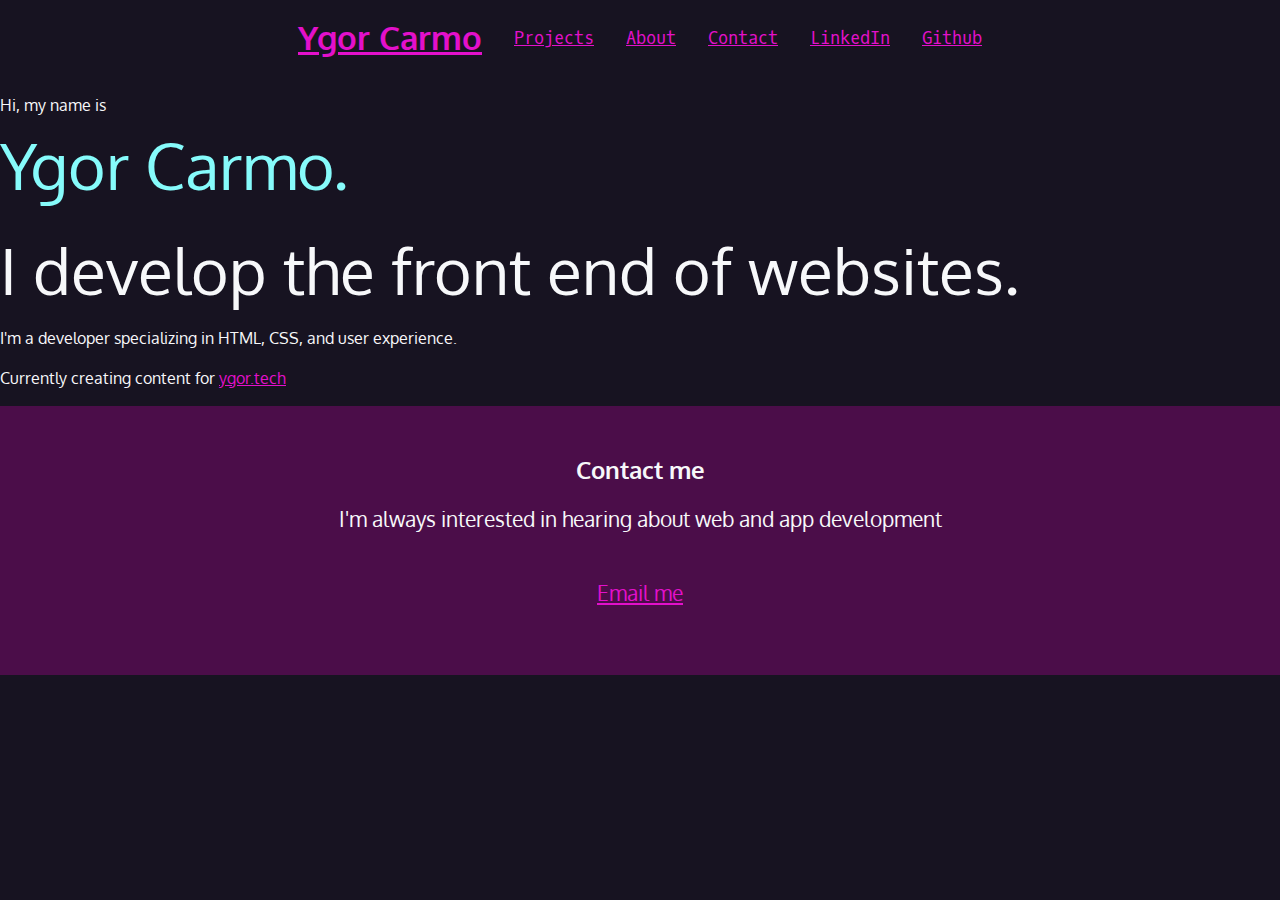
==== index.html @ 7783bc04 "feat: add navbar and contact section" ====
<!DOCTYPE html>
<html lang="en">
  <head>
    <meta charset="UTF-8" />
    <meta name="viewport" content="width=device-width, initial-scale=1.0" />
    <title>Ygor Carmo</title>
    <meta name="description" content="Ygor's Portifolio" />
    <link rel="preconnect" href="https://fonts.googleapis.com" />
    <link rel="preconnect" href="https://fonts.gstatic.com" crossorigin />
    <link
      href="https://fonts.googleapis.com/css2?family=Oxygen&family=Oxygen+Mono&display=swap"
      rel="stylesheet"
    />
    <link href="./styles.css" rel="stylesheet" />
  </head>
  <body>
    <nav>
      <ul>
        <li>
          <h1><a href="#">Ygor Carmo</a></h1>
        </li>
        <li><a href="#">Projects</a></li>
        <li><a href="#">About</a></li>
        <li><a href="#">Contact</a></li>
        <li><a href="#">LinkedIn</a></li>
        <li><a href="#">Github</a></li>
      </ul>
    </nav>
    <section id="intro">
      <p class="name">Hi, my name is <span>Ygor Carmo.</span></p>
      <h2>I develop the front end of websites.</h2>
      <p>I'm a developer specializing in HTML, CSS, and user experience.</p>
      <p>
        Currently creating content for
        <a href="https://ygor.tech" target="_blank">ygor.tech</a>
      </p>
    </section>
    <section id="contact">
      <h3>Contact me</h3>
      <p>I'm always interested in hearing about web and app development</p>
      <p><a href="mailto:test@example.com">Email me</a></p>
    </section>
  </body>
</html>
---- styles.css ----
:root {
  --black: #171321;
  --dkblue: #0d314b;
  --plum: #4b0d49;
  --hotmag: #ff17e4;
  --magenta: #e310cb;
  --aqua: #86fbfb;
  --white: #f7f8fa;
  --font-size: 1.3rem;
  --mono: "Oxygen Mono", monospace;
  --sans: "Oxygen", sans-serif;
}

/* border box model: https://css-tricks.com/box-sizing/ */
html {
  box-sizing: border-box;
}

*,
*::before,
*::after {
  box-sizing: inherit;
}

body {
  padding: 0;
  margin: 0;
  font-family: var(--sans);
  background-color: var(--black);
  color: var(--white);
  font-size: var(--font-size);
}

h1,
h2,
h3 {
  margin: 0;
}

a {
  color: var(--magenta);
}

a:hover {
  color: var(--hotmag);
  text-decoration: none;
}

#intro p {
  font-size: 1rem;
  line-height: 1.5;
}

#intro .name {
  font-family: var(--mon);
}

.name span {
  font-family: var(--sans);
  font-size: 4rem;
  color: var(--aqua);
  display: block;
}

#intro h2 {
  font-size: 4rem;
  font-weight: normal;
}

#contact {
  background-color: var(--plum);
  /* width: 400px; */
  text-align: center;
  margin: 0 auto;
  padding: 3rem 0;
}

#contact p:last-child {
  margin-top: 3rem;
}

nav {
  font-family: var(--mono);
  font-size: 80%;
  padding: 1rem;
}

nav h1 a {
  font-family: var(--sans);
}

nav ul {
  list-style-type: none;
  padding: 0;
  margin: 0;
  display: flex;
  flex-flow: row wrap;
  justify-content: center;
  align-items: center;
  gap: 2rem;
}
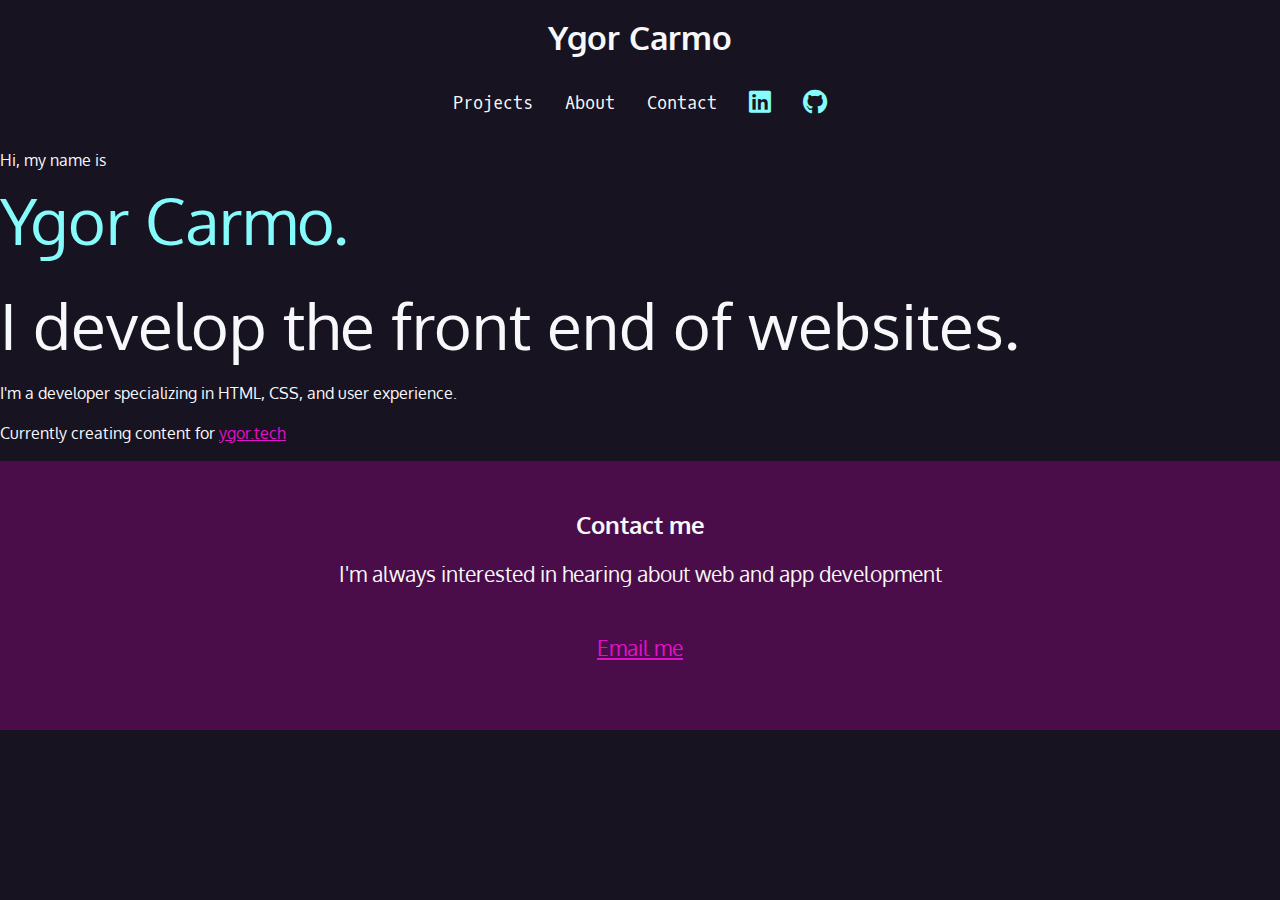
==== commit ee70b3c3: "feat: add icons" ====
--- a/index.html
+++ b/index.html
@@ -7,6 +7,10 @@
     <meta name="description" content="Ygor's Portifolio" />
     <link rel="preconnect" href="https://fonts.googleapis.com" />
     <link rel="preconnect" href="https://fonts.gstatic.com" crossorigin />
+    <link
+      rel="stylesheet"
+      href="https://cdnjs.cloudflare.com/ajax/libs/font-awesome/5.15.4/css/all.min.css"
+    />
     <link
       href="https://fonts.googleapis.com/css2?family=Oxygen&family=Oxygen+Mono&display=swap"
       rel="stylesheet"
@@ -22,8 +26,18 @@
         <li><a href="#">Projects</a></li>
         <li><a href="#">About</a></li>
         <li><a href="#">Contact</a></li>
-        <li><a href="#">LinkedIn</a></li>
-        <li><a href="#">Github</a></li>
+        <li>
+          <a href="#">
+            <span class="fab fa-linkedin" aria-hidden="true"></span>
+            <span class="sr-only">LinkedIn</span>
+          </a>
+        </li>
+        <li>
+          <a href="#"
+            ><span class="fab fa-github" aria-hidden="true"></span>
+            <span class="sr-only">GitHub</span>
+          </a>
+        </li>
       </ul>
     </nav>
     <section id="intro">
--- a/styles.css
+++ b/styles.css
@@ -99,3 +99,23 @@
   align-items: center;
   gap: 2rem;
 }
+
+nav li:first-child {
+  flex-basis: 100%;
+  text-align: center;
+}
+
+nav [class*="fa-"] {
+  font-size: 150%;
+  color: var(--aqua);
+}
+
+nav a {
+  color: var(--white);
+  text-decoration: none;
+  display: block;
+}
+
+nav a:hover {
+  color: var(--magenta);
+}
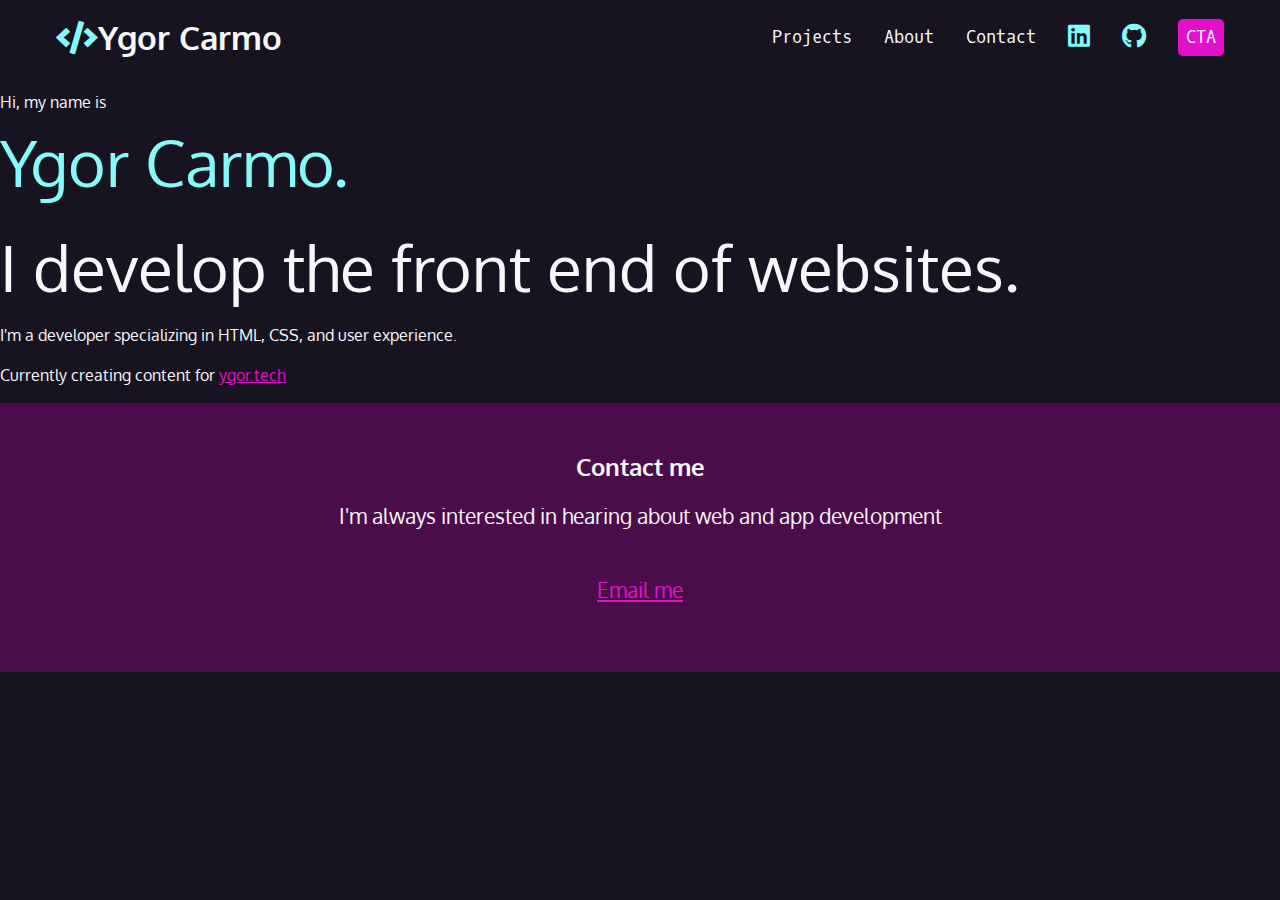
==== commit 27802cc0: "feat: made navbar responsive" ====
--- a/index.html
+++ b/index.html
@@ -21,7 +21,12 @@
     <nav>
       <ul>
         <li>
-          <h1><a href="#">Ygor Carmo</a></h1>
+          <h1>
+            <a href="#">
+              <span class="fas fa-code" aria-hidden="true"> </span
+              ><span>Ygor Carmo</span></a
+            >
+          </h1>
         </li>
         <li><a href="#">Projects</a></li>
         <li><a href="#">About</a></li>
@@ -38,6 +43,7 @@
             <span class="sr-only">GitHub</span>
           </a>
         </li>
+        <li><a href="#" class="button">CTA</a></li>
       </ul>
     </nav>
     <section id="intro">
--- a/styles.css
+++ b/styles.css
@@ -109,6 +109,10 @@
   font-size: 150%;
   color: var(--aqua);
 }
+nav h1 [class*="fa-"] {
+  font-size: 100%;
+  color: var(--aqua);
+}
 
 nav a {
   color: var(--white);
@@ -116,6 +120,30 @@
   display: block;
 }
 
-nav a:hover {
+nav a:hover,
+nav [class*="fa-"]:hover {
   color: var(--magenta);
 }
+
+.button {
+  background-color: var(--magenta);
+  padding: 0.5rem;
+  border-radius: 5px;
+}
+
+.button:hover {
+  color: var(--white);
+  background-color: var(--hotmag);
+}
+
+@media (min-width: 850px) {
+  nav {
+    max-width: 1200px;
+    margin: 0 auto;
+  }
+  nav li:first-child {
+    flex-basis: auto;
+    text-align: left;
+    margin-right: auto;
+  }
+}
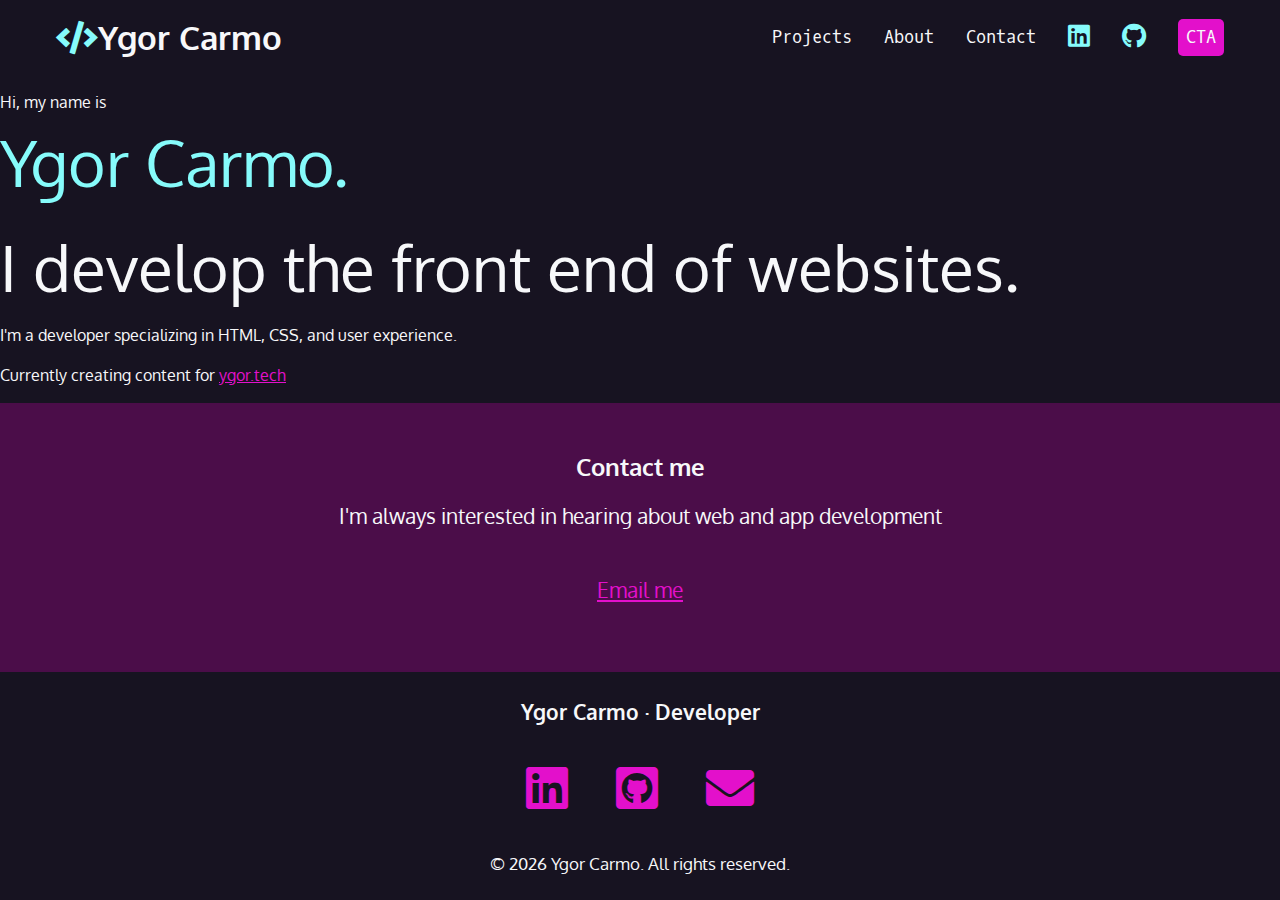
==== commit 4dc6ca05: "feat: add footer" ====
--- a/index.html
+++ b/index.html
@@ -60,5 +60,37 @@
       <p>I'm always interested in hearing about web and app development</p>
       <p><a href="mailto:test@example.com">Email me</a></p>
     </section>
+    <footer>
+      <h4>Ygor Carmo &middot; Developer</h4>
+      <ul>
+        <li>
+          <a href="https://www.linkedin.com/in/" target="_blank">
+            <span class="fab fa-linkedin" aria-hidden="true"></span>
+            <span class="sr-only">LinkedIn</span>
+          </a>
+        </li>
+        <li>
+          <a href="https://www.github.com/" target="_blank">
+            <span class="fab fa-github-square" aria-hidden="true"></span>
+            <span class="sr-only">Github</span>
+          </a>
+        </li>
+        <li>
+          <a href="mailto:test@example.com">
+            <span class="fas fa-envelope" aria-hidden="true"></span>
+            <span class="sr-only">Email</span>
+          </a>
+        </li>
+      </ul>
+      <p>
+        <small>
+          &copy;
+          <script type="text/javascript">
+            document.write(new Date().getFullYear());
+          </script>
+          Ygor Carmo. All rights reserved.
+        </small>
+      </p>
+    </footer>
   </body>
 </html>
--- a/styles.css
+++ b/styles.css
@@ -136,6 +136,20 @@
   background-color: var(--hotmag);
 }
 
+footer {
+  text-align: center;
+}
+footer ul {
+  list-style-type: none;
+  padding: 0;
+  margin: 2rem 0;
+  display: flex;
+  flex-flow: row wrap;
+  justify-content: center;
+  gap: 3rem;
+  font-size: 3rem;
+}
+
 @media (min-width: 850px) {
   nav {
     max-width: 1200px;
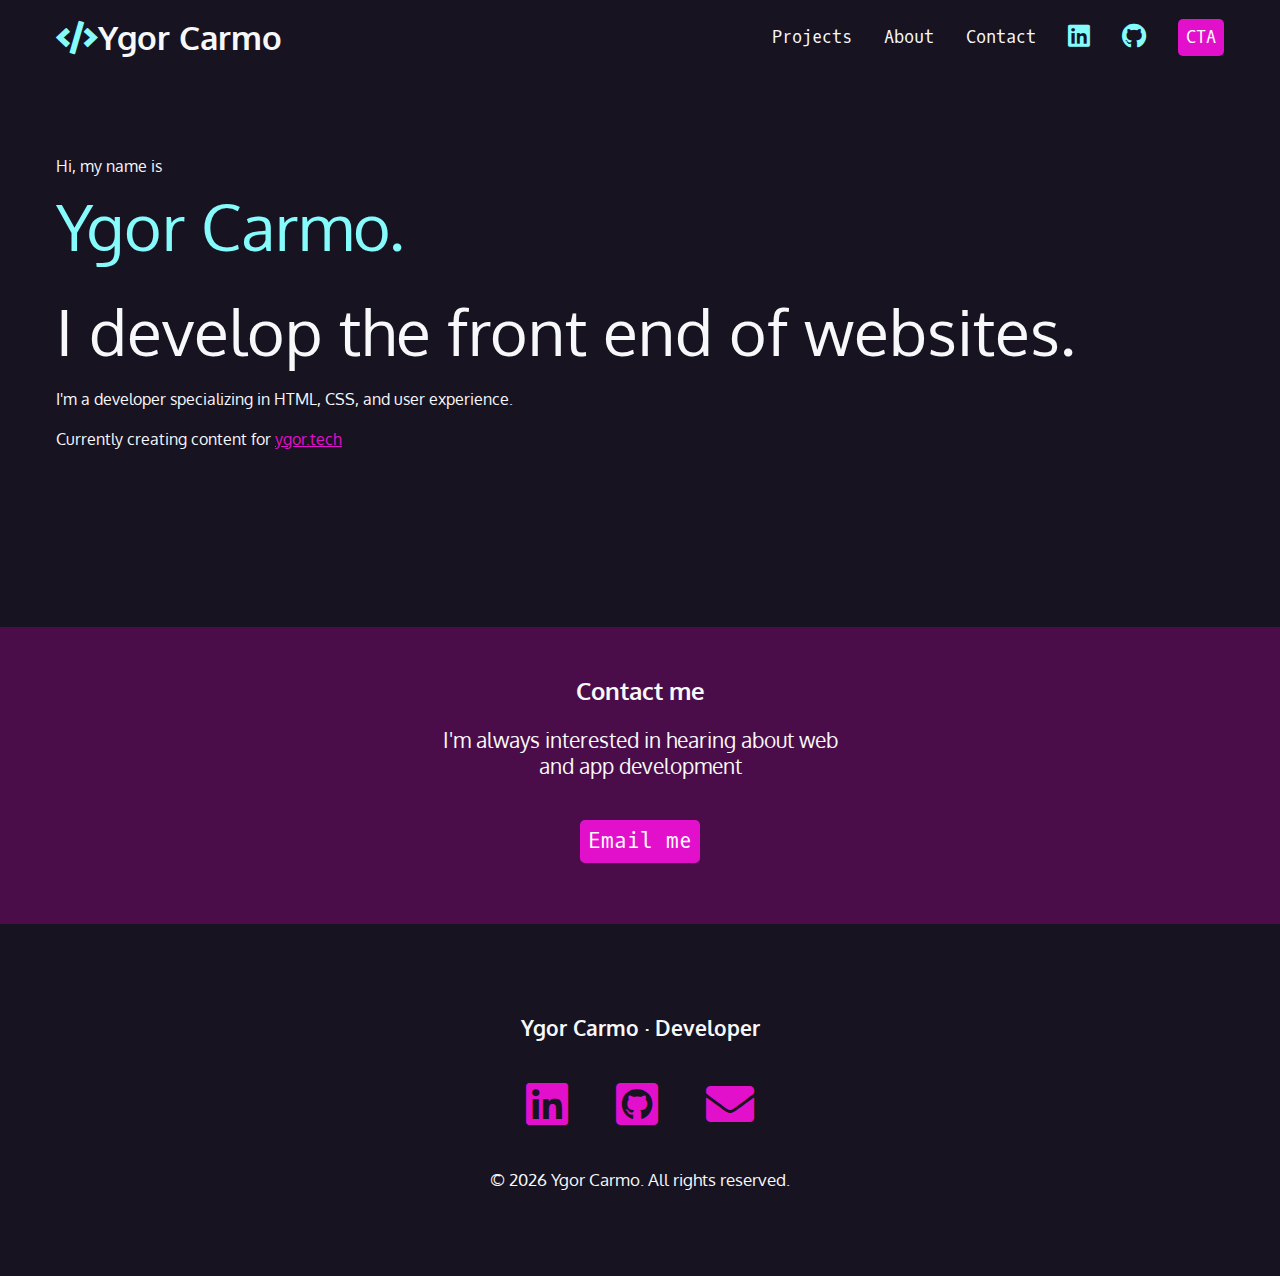
==== commit 21f21be1: "fix: edit style.css" ====
--- a/index.html
+++ b/index.html
@@ -15,7 +15,7 @@
       href="https://fonts.googleapis.com/css2?family=Oxygen&family=Oxygen+Mono&display=swap"
       rel="stylesheet"
     />
-    <link href="./styles.css" rel="stylesheet" />
+    <link href="./css/style.css" rel="stylesheet" />
   </head>
   <body>
     <nav>
@@ -55,11 +55,13 @@
         <a href="https://ygor.tech" target="_blank">ygor.tech</a>
       </p>
     </section>
-    <section id="contact">
-      <h3>Contact me</h3>
-      <p>I'm always interested in hearing about web and app development</p>
-      <p><a href="mailto:test@example.com">Email me</a></p>
-    </section>
+    <div class="section-plum">
+      <section id="contact">
+        <h3>Contact me</h3>
+        <p>I'm always interested in hearing about web and app development</p>
+        <p><a class="button" href="mailto:test@example.com">Email me</a></p>
+      </section>
+    </div>
     <footer>
       <h4>Ygor Carmo &middot; Developer</h4>
       <ul>
--- a/css/style.css
+++ b/css/style.css
@@ -0,0 +1,177 @@
+:root {
+  --black: #171321;
+  --dkblue: #0d314b;
+  --plum: #4b0d49;
+  --hotmag: #ff17e4;
+  --magenta: #e310cb;
+  --aqua: #86fbfb;
+  --white: #f7f8fa;
+  --font-size: 1.3rem;
+  --mono: "Oxygen Mono", monospace;
+  --sans: "Oxygen", sans-serif;
+}
+
+/* border box model: https://css-tricks.com/box-sizing/ */
+html {
+  box-sizing: border-box;
+}
+
+*,
+*::before,
+*::after {
+  box-sizing: inherit;
+}
+
+body {
+  padding: 0;
+  margin: 0;
+  font-family: var(--sans);
+  background-color: var(--black);
+  color: var(--white);
+  font-size: var(--font-size);
+}
+
+h1,
+h2,
+h3 {
+  margin: 0;
+}
+
+a {
+  color: var(--magenta);
+}
+
+a:hover {
+  color: var(--hotmag);
+  text-decoration: none;
+}
+
+#intro{
+  padding: 4rem 1rem 10rem 1rem;
+  max-width: 1200px;
+  margin:  0 auto;
+}
+
+#intro p {
+  font-size: 1rem;
+  line-height: 1.5;
+}
+
+#intro .name {
+  font-family: var(--mon);
+}
+
+.name span {
+  font-family: var(--sans);
+  font-size: 4rem;
+  color: var(--aqua);
+  display: block;
+}
+
+#intro h2 {
+  font-size: 4rem;
+  font-weight: normal;
+}
+
+.section-plum{
+  background-color: var(--plum);
+}
+
+#contact {
+  background-color: var(--plum);
+  width: 400px;
+  text-align: center;
+  margin: 0 auto;
+  padding: 3rem 0;
+}
+
+#contact p:last-child {
+  margin-top: 3rem;
+}
+
+nav {
+  font-family: var(--mono);
+  font-size: 80%;
+  padding: 1rem;
+}
+
+nav h1 a {
+  font-family: var(--sans);
+}
+
+nav ul {
+  list-style-type: none;
+  padding: 0;
+  margin: 0;
+  display: flex;
+  flex-flow: row wrap;
+  justify-content: center;
+  align-items: center;
+  gap: 2rem;
+}
+
+nav li:first-child {
+  flex-basis: 100%;
+  text-align: center;
+}
+
+nav [class*="fa-"] {
+  font-size: 150%;
+  color: var(--aqua);
+}
+nav h1 [class*="fa-"] {
+  font-size: 100%;
+  color: var(--aqua);
+}
+
+nav a {
+  color: var(--white);
+  text-decoration: none;
+  display: block;
+}
+
+nav a:hover,
+nav [class*="fa-"]:hover {
+  color: var(--magenta);
+}
+
+.button {
+  background-color: var(--magenta);
+  color: white;
+  padding: 0.5rem;
+  border-radius: 5px;
+  font-family: var(--mono);
+  text-decoration: none;
+}
+
+.button:hover {
+  color: var(--white);
+  background-color: var(--hotmag);
+}
+
+footer {
+  text-align: center;
+  padding: 4rem 0;
+}
+footer ul {
+  list-style-type: none;
+  padding: 0;
+  margin: 2rem 0;
+  display: flex;
+  flex-flow: row wrap;
+  justify-content: center;
+  gap: 3rem;
+  font-size: 3rem;
+}
+
+@media (min-width: 850px) {
+  nav {
+    max-width: 1200px;
+    margin: 0 auto;
+  }
+  nav li:first-child {
+    flex-basis: auto;
+    text-align: left;
+    margin-right: auto;
+  }
+}
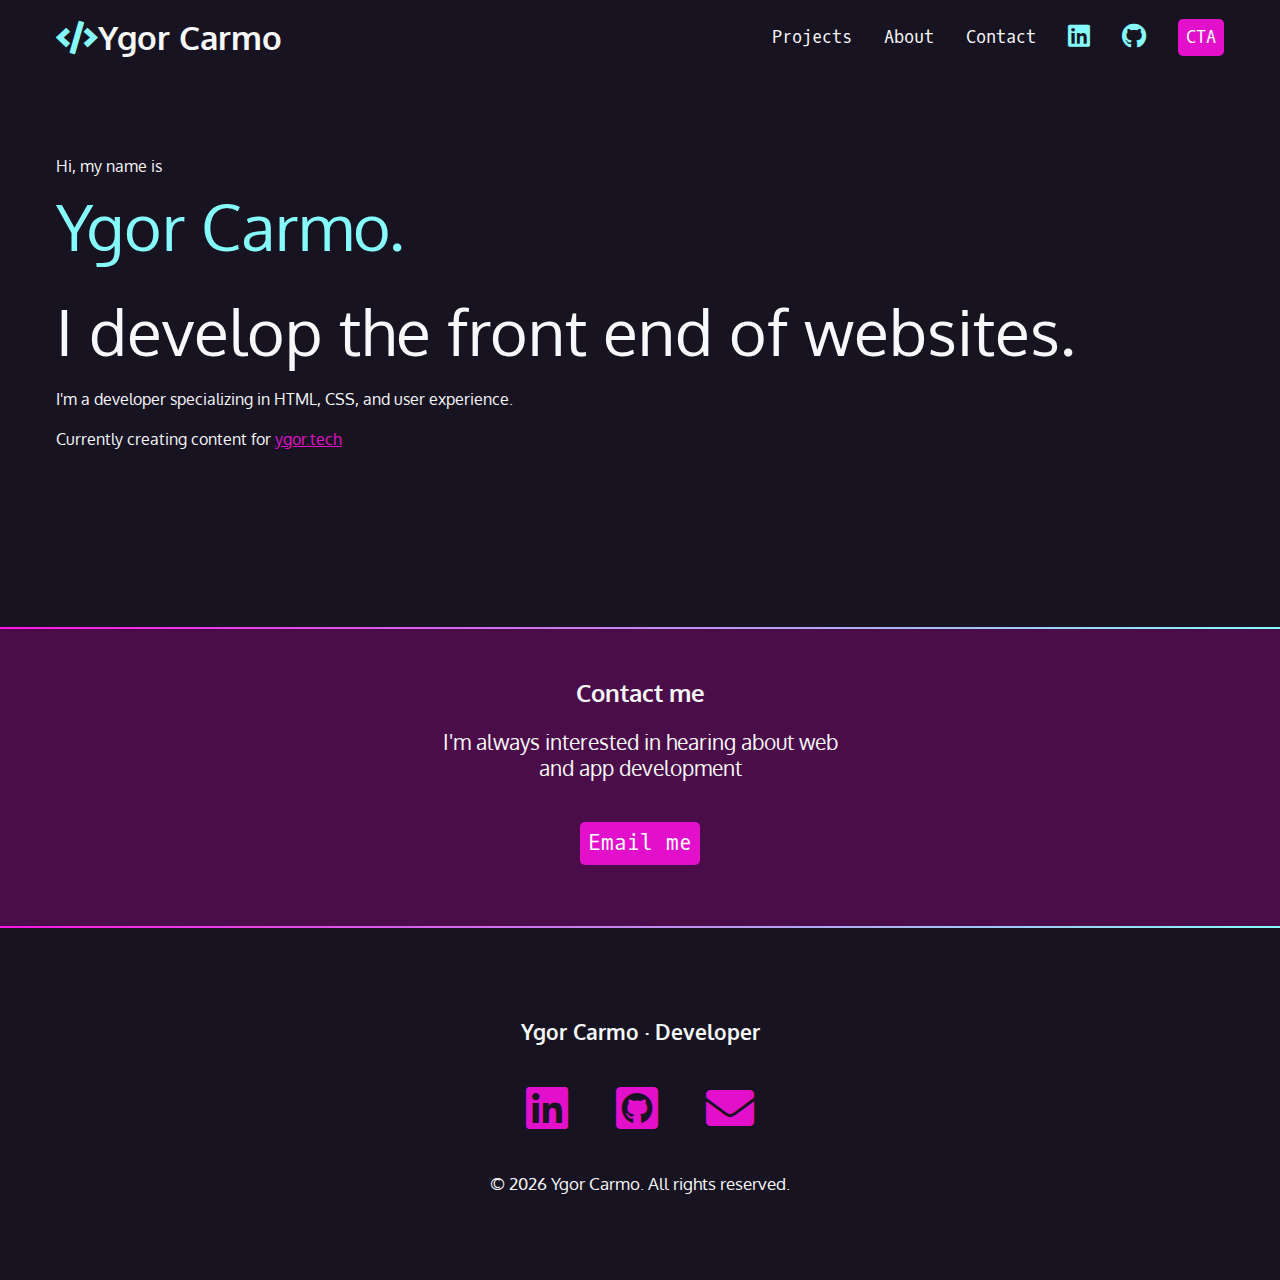
==== commit 7d11fe36: "feat: add gradient line" ====
--- a/index.html
+++ b/index.html
@@ -55,6 +55,7 @@
         <a href="https://ygor.tech" target="_blank">ygor.tech</a>
       </p>
     </section>
+    <div class="gradient"></div>
     <div class="section-plum">
       <section id="contact">
         <h3>Contact me</h3>
@@ -62,6 +63,7 @@
         <p><a class="button" href="mailto:test@example.com">Email me</a></p>
       </section>
     </div>
+    <div class="gradient"></div>
     <footer>
       <h4>Ygor Carmo &middot; Developer</h4>
       <ul>
--- a/css/style.css
+++ b/css/style.css
@@ -46,10 +46,10 @@
   text-decoration: none;
 }
 
-#intro{
+#intro {
   padding: 4rem 1rem 10rem 1rem;
   max-width: 1200px;
-  margin:  0 auto;
+  margin: 0 auto;
 }
 
 #intro p {
@@ -73,8 +73,17 @@
   font-weight: normal;
 }
 
-.section-plum{
+.section-plum {
   background-color: var(--plum);
+}
+
+.gradient {
+  background: linear-gradient(
+    90deg,
+    rgba(255, 23, 228, 1) 0%,
+    rgba(134, 251, 251, 1) 100%
+  );
+  height: 2px;
 }
 
 #contact {
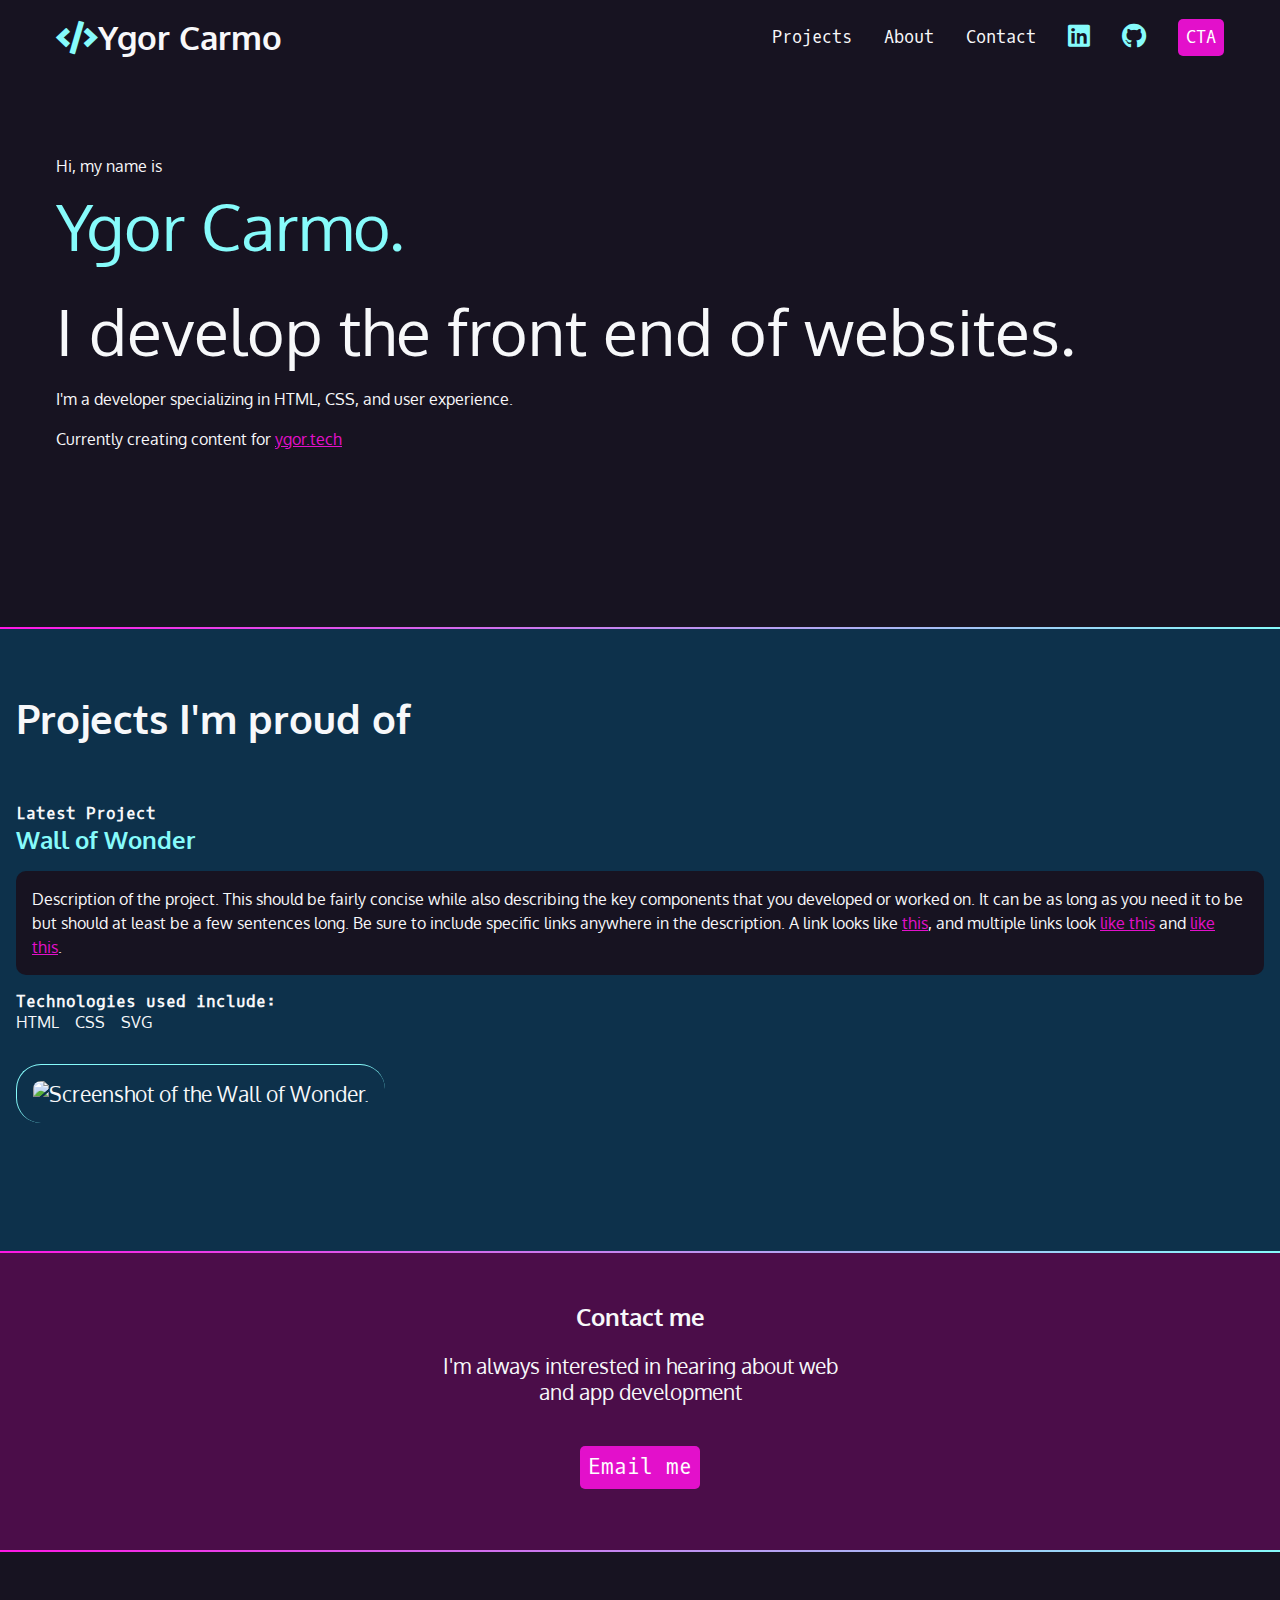
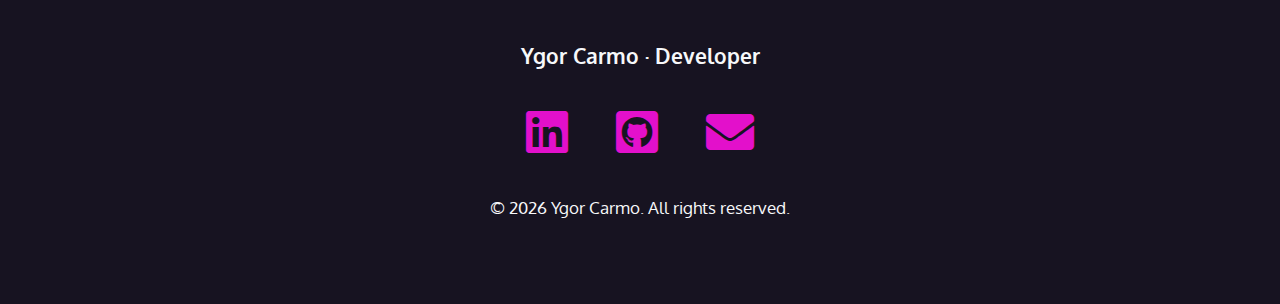
==== commit 65412eda: "feat: add projects section" ====
--- a/index.html
+++ b/index.html
@@ -56,6 +56,36 @@
       </p>
     </section>
     <div class="gradient"></div>
+    <div class="section-dkblue">
+      <section id="projects">
+        <h2>Projects I'm proud of</h2>
+        <article>
+          <h4>Latest Project</h4>
+          <h3>Wall of Wonder</h3>
+          <p class="blackbox">
+            Description of the project. This should be fairly concise while also
+            describing the key components that you developed or worked on. It
+            can be as long as you need it to be but should at least be a few
+            sentences long. Be sure to include specific links anywhere in the
+            description. A link looks like
+            <a href="https://frontendmasters.github.io/grid-flexbox-v2/">this</a
+            >, and multiple links look <a href="#">like this</a> and
+            <a href="#">like this</a>.
+          </p>
+          <h4>Technologies used include:</h4>
+          <ul>
+            <li>HTML</li>
+            <li>CSS</li>
+            <li>SVG</li>
+          </ul>
+          <img
+            src="https://assets.codepen.io/296057/fem-gettingstartedcss-ch5-1.png"
+            alt="Screenshot of the Wall of Wonder."
+          />
+        </article>
+      </section>
+    </div>
+    <div class="gradient"></div>
     <div class="section-plum">
       <section id="contact">
         <h3>Contact me</h3>
--- a/css/style.css
+++ b/css/style.css
@@ -77,6 +77,10 @@
   background-color: var(--plum);
 }
 
+.section-dkblue {
+  background-color: var(--dkblue);
+}
+
 .gradient {
   background: linear-gradient(
     90deg,
@@ -171,6 +175,56 @@
   justify-content: center;
   gap: 3rem;
   font-size: 3rem;
+}
+
+/* projects section */
+
+#projects{
+  padding: 4rem 1rem;
+
+}
+
+#projects h2{
+  font-size: 2.5rem;
+  margin-bottom: calc(2.5rem * 1.5);
+}
+
+#projects h3{
+  color: var(--aqua);
+}
+
+#projects h4{
+  font-size: 1rem;
+  font-family: var(--mono);
+  margin: 0;
+}
+
+.blackbox{
+  background-color: var(--black);
+  padding: 1rem;
+  border-radius: 10px;
+  color: var(--white);
+  font-size: 1rem;
+  line-height: 1.5;
+}
+
+#projects ul{
+  list-style-type: none;
+  padding: 0;
+  margin: 0;
+  display: flex;
+  flex-flow: row wrap;
+  justify-content: flex-start;
+  gap: 1rem;
+  font-size: 1rem;
+}
+
+#projects img{
+margin: 2rem 0 4rem 0;
+border-left: 1px solid var(--aqua);
+border-top: 1px solid var(--aqua);
+border-radius: 25px;
+padding: 1rem;
 }
 
 @media (min-width: 850px) {
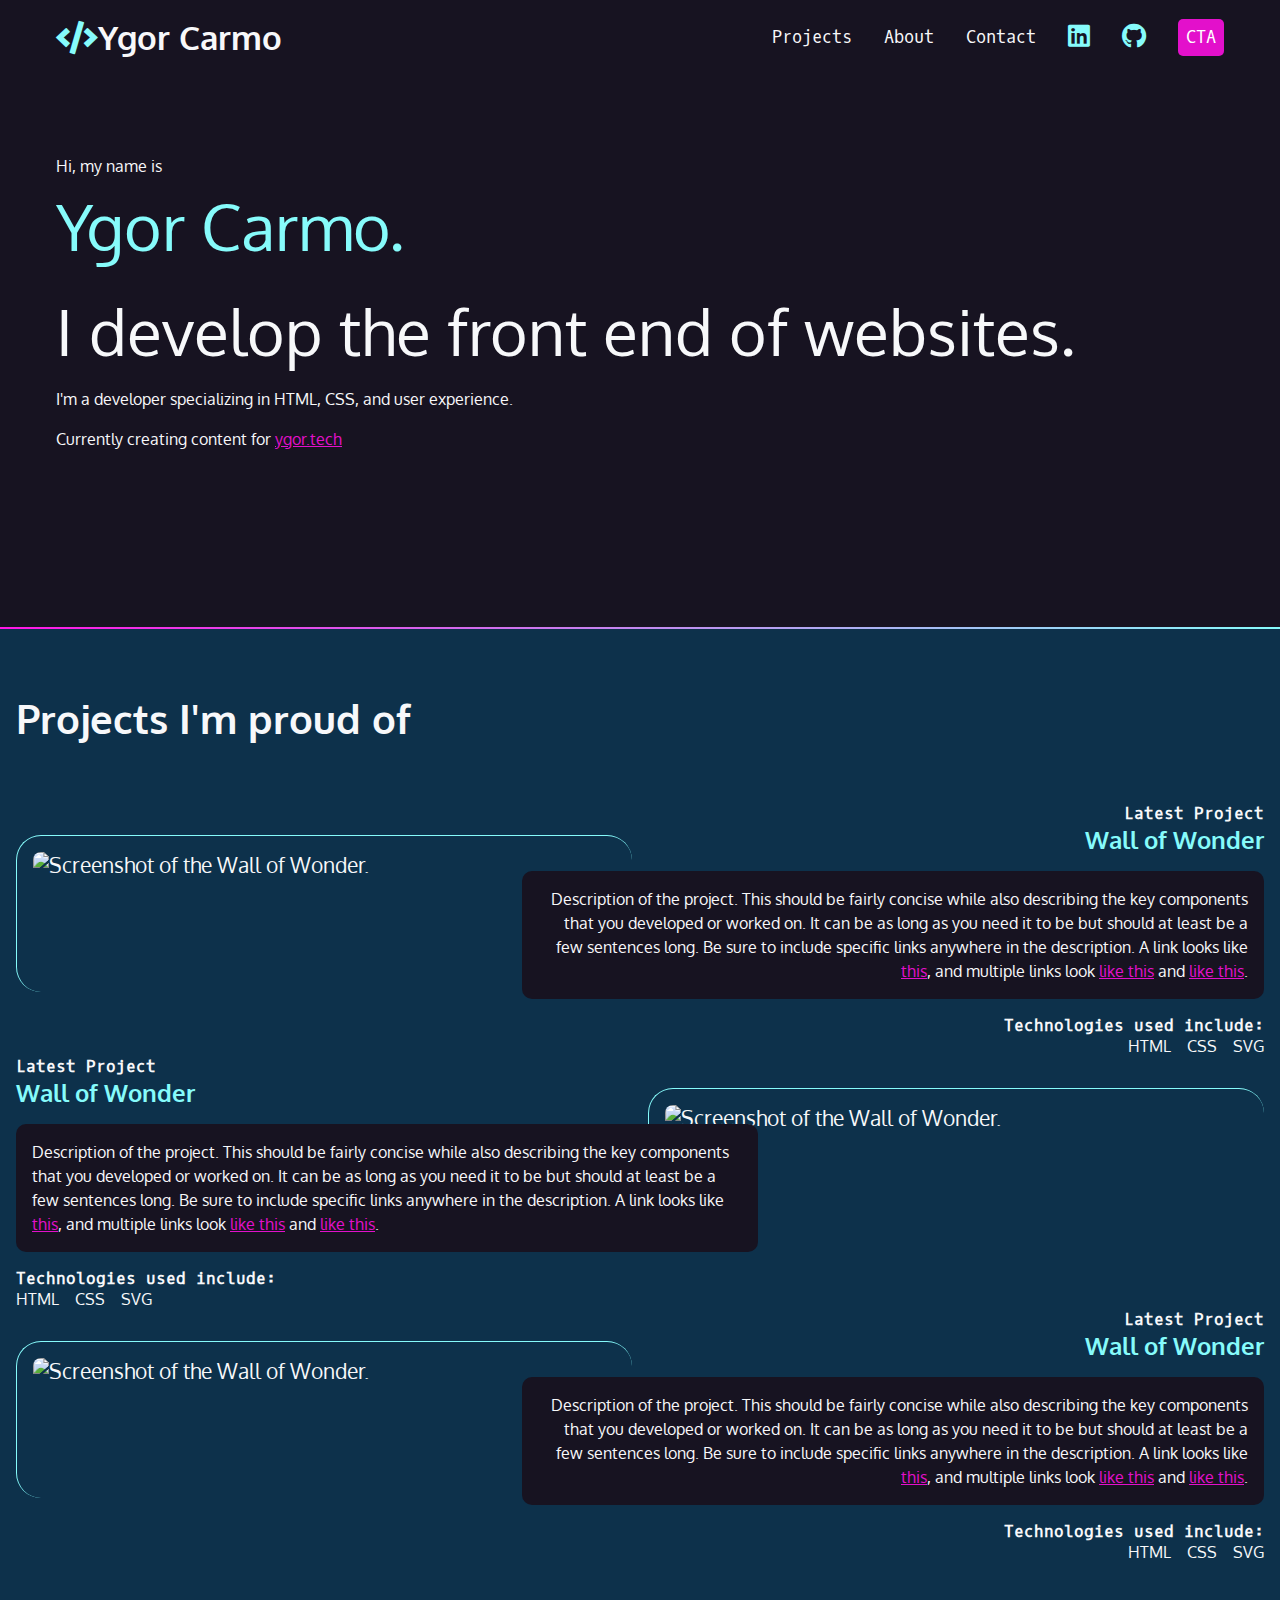
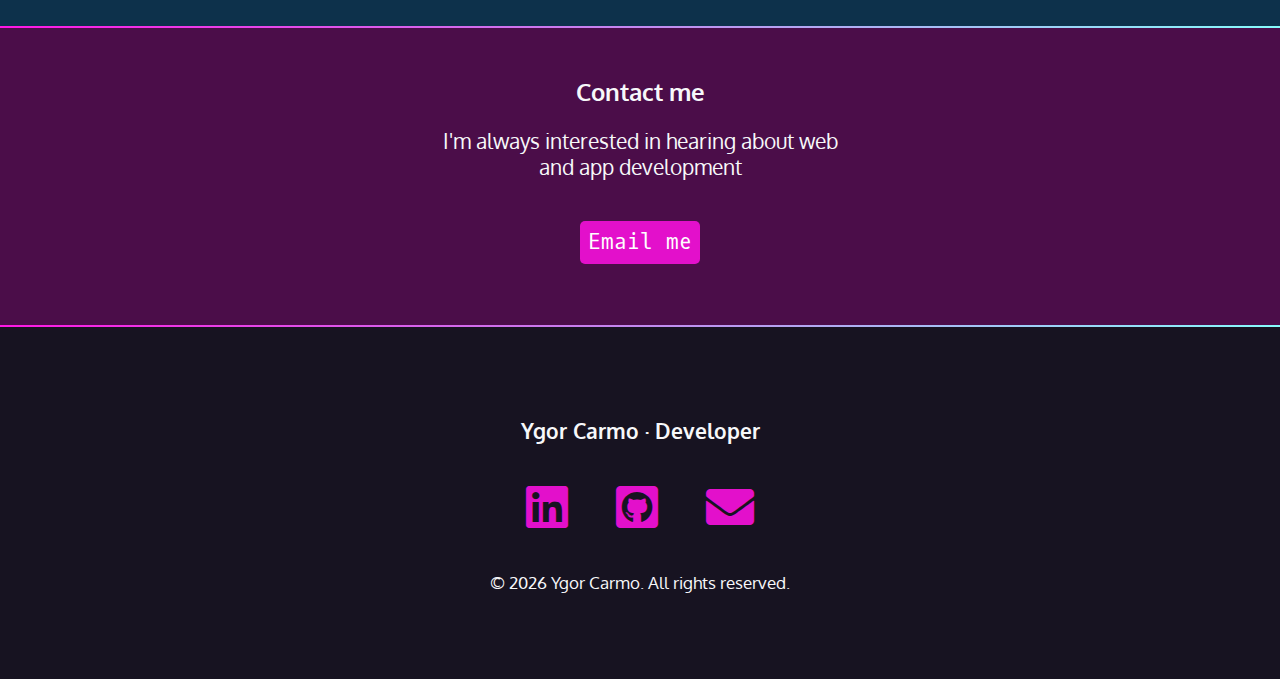
==== commit 51fa439a: "feat: style projects section" ====
--- a/index.html
+++ b/index.html
@@ -28,7 +28,7 @@
             >
           </h1>
         </li>
-        <li><a href="#">Projects</a></li>
+        <li><a href="#projects">Projects</a></li>
         <li><a href="#">About</a></li>
         <li><a href="#">Contact</a></li>
         <li>
@@ -60,24 +60,81 @@
       <section id="projects">
         <h2>Projects I'm proud of</h2>
         <article>
-          <h4>Latest Project</h4>
-          <h3>Wall of Wonder</h3>
-          <p class="blackbox">
-            Description of the project. This should be fairly concise while also
-            describing the key components that you developed or worked on. It
-            can be as long as you need it to be but should at least be a few
-            sentences long. Be sure to include specific links anywhere in the
-            description. A link looks like
-            <a href="https://frontendmasters.github.io/grid-flexbox-v2/">this</a
-            >, and multiple links look <a href="#">like this</a> and
-            <a href="#">like this</a>.
-          </p>
-          <h4>Technologies used include:</h4>
-          <ul>
-            <li>HTML</li>
-            <li>CSS</li>
-            <li>SVG</li>
-          </ul>
+          <div class="text">
+            <h4>Latest Project</h4>
+            <h3>Wall of Wonder</h3>
+            <p class="blackbox">
+              Description of the project. This should be fairly concise while
+              also describing the key components that you developed or worked
+              on. It can be as long as you need it to be but should at least be
+              a few sentences long. Be sure to include specific links anywhere
+              in the description. A link looks like
+              <a href="https://frontendmasters.github.io/grid-flexbox-v2/"
+                >this</a
+              >, and multiple links look <a href="#">like this</a> and
+              <a href="#">like this</a>.
+            </p>
+            <h4>Technologies used include:</h4>
+            <ul>
+              <li>HTML</li>
+              <li>CSS</li>
+              <li>SVG</li>
+            </ul>
+          </div>
+          <img
+            src="https://assets.codepen.io/296057/fem-gettingstartedcss-ch5-1.png"
+            alt="Screenshot of the Wall of Wonder."
+          />
+        </article>
+        <article class="reverse">
+          <div class="text">
+            <h4>Latest Project</h4>
+            <h3>Wall of Wonder</h3>
+            <p class="blackbox">
+              Description of the project. This should be fairly concise while
+              also describing the key components that you developed or worked
+              on. It can be as long as you need it to be but should at least be
+              a few sentences long. Be sure to include specific links anywhere
+              in the description. A link looks like
+              <a href="https://frontendmasters.github.io/grid-flexbox-v2/"
+                >this</a
+              >, and multiple links look <a href="#">like this</a> and
+              <a href="#">like this</a>.
+            </p>
+            <h4>Technologies used include:</h4>
+            <ul>
+              <li>HTML</li>
+              <li>CSS</li>
+              <li>SVG</li>
+            </ul>
+          </div>
+          <img
+            src="https://assets.codepen.io/296057/fem-gettingstartedcss-ch5-1.png"
+            alt="Screenshot of the Wall of Wonder."
+          />
+        </article>
+        <article>
+          <div class="text">
+            <h4>Latest Project</h4>
+            <h3>Wall of Wonder</h3>
+            <p class="blackbox">
+              Description of the project. This should be fairly concise while
+              also describing the key components that you developed or worked
+              on. It can be as long as you need it to be but should at least be
+              a few sentences long. Be sure to include specific links anywhere
+              in the description. A link looks like
+              <a href="https://frontendmasters.github.io/grid-flexbox-v2/"
+                >this</a
+              >, and multiple links look <a href="#">like this</a> and
+              <a href="#">like this</a>.
+            </p>
+            <h4>Technologies used include:</h4>
+            <ul>
+              <li>HTML</li>
+              <li>CSS</li>
+              <li>SVG</li>
+            </ul>
+          </div>
           <img
             src="https://assets.codepen.io/296057/fem-gettingstartedcss-ch5-1.png"
             alt="Screenshot of the Wall of Wonder."
--- a/css/style.css
+++ b/css/style.css
@@ -45,6 +45,9 @@
   color: var(--hotmag);
   text-decoration: none;
 }
+img {
+  width: 100%;
+}
 
 #intro {
   padding: 4rem 1rem 10rem 1rem;
@@ -179,27 +182,26 @@
 
 /* projects section */
 
-#projects{
+#projects {
   padding: 4rem 1rem;
-
-}
-
-#projects h2{
+}
+
+#projects h2 {
   font-size: 2.5rem;
   margin-bottom: calc(2.5rem * 1.5);
 }
 
-#projects h3{
-  color: var(--aqua);
-}
-
-#projects h4{
+#projects h3 {
+  color: var(--aqua);
+}
+
+#projects h4 {
   font-size: 1rem;
   font-family: var(--mono);
   margin: 0;
 }
 
-.blackbox{
+.blackbox {
   background-color: var(--black);
   padding: 1rem;
   border-radius: 10px;
@@ -208,7 +210,7 @@
   line-height: 1.5;
 }
 
-#projects ul{
+#projects ul {
   list-style-type: none;
   padding: 0;
   margin: 0;
@@ -219,12 +221,49 @@
   font-size: 1rem;
 }
 
-#projects img{
-margin: 2rem 0 4rem 0;
-border-left: 1px solid var(--aqua);
-border-top: 1px solid var(--aqua);
-border-radius: 25px;
-padding: 1rem;
+#projects img {
+  margin: 2rem 0 4rem 0;
+  border-left: 1px solid var(--aqua);
+  border-top: 1px solid var(--aqua);
+  border-radius: 25px;
+  padding: 1rem;
+}
+
+@media (min-width: 550px) {
+  article {
+    display: grid;
+    grid-template-columns: repeat(10, 1fr);
+    gap: 1rem;
+  }
+  #projects img {
+    grid-column: 1/6;
+    grid-row: 1/2;
+  }
+  .text {
+    grid-column: 5/11;
+    grid-row: 1/2;
+    order: 2;
+    text-align: right;
+  }
+
+  #projects ul {
+    justify-content: flex-end;
+  }
+
+  #projects .reverse .text {
+    grid-column: 1/7;
+    order: 2;
+    text-align: left;
+  }
+
+  #projects .reverse img {
+    grid-row: 1/2;
+    grid-column: 6/11;
+  }
+
+  #projects .reverse ul {
+    justify-content: flex-start;
+  }
 }
 
 @media (min-width: 850px) {
